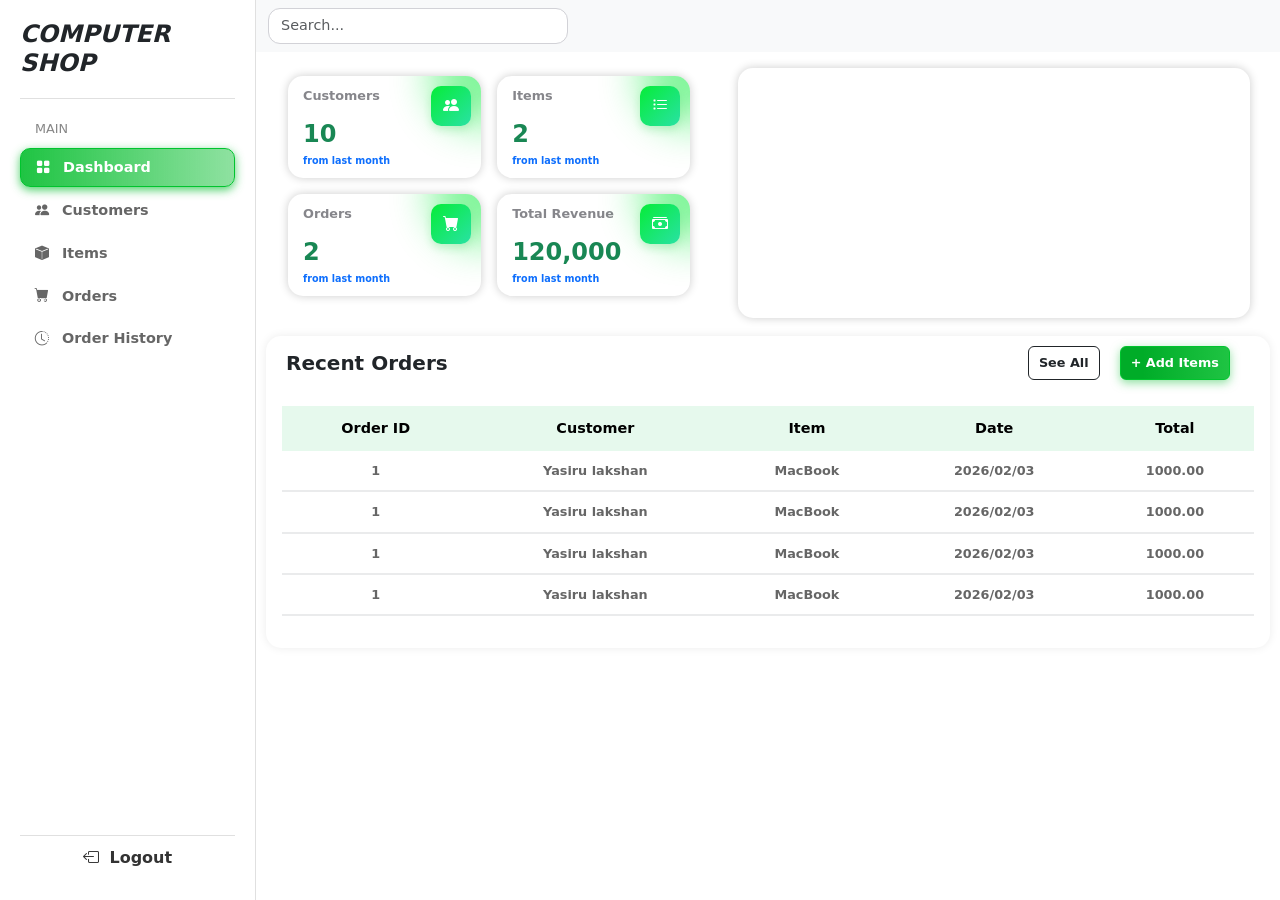
==== utills/index.html @ 102a6e20 "mvc update" ====
<!DOCTYPE html>
<html lang="en">
<head>
    <meta charset="UTF-8">
    <title>Title</title>

    <link rel="stylesheet" href="https://cdn.jsdelivr.net/npm/bootstrap-icons@1.11.3/font/bootstrap-icons.min.css">
    <link href="https://cdn.jsdelivr.net/npm/bootstrap@5.3.3/dist/css/bootstrap.min.css" rel="stylesheet">
    <link rel="stylesheet" href="../style.css">
</head>
<body>

<section class="dashboard">
    <aside class="sidebar">
        <div class="sidebar-header">
            <h3 class="logo-text">COMPUTER SHOP</h3>
            <div class="line"></div>
        </div>


        <nav class="nav flex-column sidebar-nav">
            <p class="nav-label">Main</p>
            <a class="nav-link active" href="#" id="nav-dashboard"><i class="bi bi-grid-fill"></i> Dashboard</a>
            <a class="nav-link" href="#" id="nav-customers"><i class="bi bi-people-fill"></i> Customers</a>
            <a class="nav-link" href="#" id="nav-items"><i class="bi bi-box-fill"></i> Items</a>
            <a class="nav-link" href="#" id="nav-orders"><i class="bi bi-cart-fill"></i> Orders</a>
            <a class="nav-link" href="#" id="nav-history"><i class="bi bi-clock-history"></i> Order History</a>
        </nav>

        <div class="sidebar-footer mt-auto">
            <a class="nav-link logout-link" href="#"><i class="bi bi-box-arrow-left"></i> Logout</a>
        </div>
    </aside>

    <main class="main-content">
        <nav class="navbar bg-body-tertiary sticky-top">
            <div class="container-fluid">
                <form class="d-flex" role="search">
                    <input class="form-control me-0" type="search" placeholder="Search..." aria-label="Search"/>
                </form>
            </div>
        </nav>

        <section id="dashboard-view" >
            <div class="container text-center mt-4">
                <div class="row g-2 gx-3">

                    <div class="col-md-3 custom-width">
                        <div class="stat-card ">
                            <div class="d-flex justify-content-between align-items-center">
                                <div class="text-start">
                                    <p class="stat-label">Customers</p>
                                    <h4 class="stat-value text-success">10</h4>
                                    <p class="stat-trend text-primary">from last month</p>
                                </div>
                                <div class="stat-icon-box"><i class="bi bi-people-fill"></i></div>
                            </div>
                        </div>
                    </div>
                    <div class="col-md-3 custom-width">
                        <div class="stat-card">
                            <div class="d-flex justify-content-between align-items-center">
                                <div class="text-start">
                                    <p class="stat-label">Items</p>
                                    <h4 class="stat-value text-success">2</h4>
                                    <p class="stat-trend text-primary">from last month</p>
                                </div>
                                <div class="stat-icon-box"><i class="bi bi-list-task"></i></div>
                            </div>
                        </div>
                    </div>

                    <div class="w-100 d-none d-md-block"></div>

                    <div class="col-md-3 custom-width" >
                        <div class="stat-card">
                            <div class="d-flex justify-content-between align-items-center">
                                <div class="text-start">
                                    <p class="stat-label">Orders</p>
                                    <h4 class="stat-value text-success">2</h4>
                                    <p class="stat-trend text-primary">from last month</p>
                                </div>
                                <div class="stat-icon-box"><i class="bi bi-cart-fill"></i></div>
                            </div>
                        </div>
                    </div>
                    <div class="col-md-3 custom-width">
                        <div class="stat-card">
                            <div class="d-flex justify-content-between align-items-center">
                                <div class="text-start">
                                    <p class="stat-label">Total Revenue</p>
                                    <h4 class="stat-value text-success">120,000</h4>
                                    <p class="stat-trend text-primary">from last month</p>
                                </div>
                                <div class="stat-icon-box"><i class="bi bi-cash-stack"></i></div>
                            </div>
                        </div>
                    </div>

                </div>
            </div>

            <div class="mt-5">
                <div class="card-body">
                    <canvas id="myLineChart"></canvas>
                </div>
            </div>

            <div class="recent-tbl-box">
                <div class="table-header">
                    <h5 class="fw-bold m-0">Recent Orders</h5>
                    <div class=" recent-btn d-grid gap-0 d-md-flex justify-content-md-end">
                        <button class="btn btn-outline-dark me-md-0" type="button">See All</button>
                        <button class="btn btn-primary" type="button">+ Add Items</button>
                    </div>
                </div>

                <div class="table-responsive p-3">
                    <table class="table table-borderless align-middle text-center">
                        <thead>
                        <tr>
                            <th>Order ID</th>
                            <th>Customer</th>
                            <th>Item</th>
                            <th>Date</th>
                            <th>Total</th>
                        </tr>
                        </thead>
                        <tbody>
                        <tr>
                            <td>1</td>
                            <td>Yasiru lakshan</td>
                            <td>MacBook</td>
                            <td>2026/02/03</td>
                            <td>1000.00</td>
                        </tr><tr>
                            <td>1</td>
                            <td>Yasiru lakshan</td>
                            <td>MacBook</td>
                            <td>2026/02/03</td>
                            <td>1000.00</td>
                        </tr><tr>
                            <td>1</td>
                            <td>Yasiru lakshan</td>
                            <td>MacBook</td>
                            <td>2026/02/03</td>
                            <td>1000.00</td>
                        </tr><tr>
                            <td>1</td>
                            <td>Yasiru lakshan</td>
                            <td>MacBook</td>
                            <td>2026/02/03</td>
                            <td>1000.00</td>
                        </tr>
                        </tbody>
                    </table>
                </div>
            </div>
        </section>

        <section id="customer-view">
            <div class="container mt-4">
                <div class="customer-header d-flex align-items-center">
                    <i class="bi bi-people-fill"></i>
                    <h2>CUSTOMER</h2>
                    <button class="btn btn-primary" id="btn-new-customer">+ New Customer</button>
                </div>

                <div class="hr"></div>

                <div class="recent-tbl-box">
                    <div class="table-responsive p-3">
                        <table class="table table-borderless align-middle text-center" id="customer-table">
                            <thead>
                            <tr>
                                <th>ID</th>
                                <th>Name</th>
                                <th>Address</th>
                                <th>Contact</th>
                                <th>Action</th>
                            </tr>
                            </thead>
                            <tbody>
                            <tr>
                                <td>1</td>
                                <td>Yasiru lakshan</td>
                                <td>Colombo</td>
                                <td>0712345678</td>
                                <td>
                                    <button class="btn-edit-action edit btn btn-sm "><i class="bi bi-pencil-square"></i></button>
                                    <button class="btn-delete-action delete btn btn-sm "><i class="bi bi-trash"></i></button>
                                </td>
                            </tr>
                            </tbody>
                        </table>
                    </div>
                </div>
            </div>

            <div id="add-customer" style="display: none;">
                <div class="glass-overlay"></div>
                <div class="apple-window">
                    <div class="win-header">
                        <div class="dots">
                            <div class="dot red" id="close-modal"><h6>x</h6></div>
                            <div class="dot yellow"></div>
                            <div class="dot green"></div>
                        </div>
                        <span class="win-title" id="customer-title">New Customer</span>
                    </div>

                    <div class="p-4">
                        <form id="customerForm">
                            <div class="mb-3">
                                <label class="apple-label">Full Name</label>
                                <input type="text" class="form-control apple-input" placeholder="Name">
                            </div>
                            <div class="mb-3">
                                <label class="apple-label">Address</label>
                                <input type="text" class="form-control apple-input" placeholder="Address">
                            </div>
                            <div class="mb-3">
                                <label class="apple-label">Contact Number</label>
                                <input type="tel" class="form-control apple-input" placeholder="Contact">
                            </div>

                            <div class="mt-4 d-flex gap-2 ">
                                <button type="button" id="btn-save" class="btn-apple-primary btn-primary w-60">Save Item</button>
                                <button type="button" id="clear" class="btn-apple-secondary  w-50">Clear All</button>
                            </div>
                        </form>
                    </div>
                </div>
            </div>
        </section>

        <section id="item-view" style="display: none;">
            <div class="container mt-4">
                <div class="customer-header d-flex align-items-center">
                    <i class="bi bi-box-fill"></i>
                    <h2>ITEMS</h2>
                    <button class="btn btn-primary" id="btn-new-item">+ New Items</button>
                </div>

                <div class="hr"></div>

                <div class="recent-tbl-box">
                    <div class="table-responsive p-3">
                        <table class="table table-borderless align-middle text-center" id="item-table">
                            <thead>
                            <tr>
                                <th>ID</th>
                                <th>Item Name</th>
                                <th>Brand</th>
                                <th>Model</th>
                                <th>Quantity</th>
                                <th>Buying Price</th>
                                <th>Selling Price</th>
                                <th>Action</th>
                            </tr>
                            </thead>
                            <tbody>
                            <tr>
                                <td>1</td>
                                <td>
                                    <div class="d-flex align-items-center justify-content-start ps-3">
                                        <img src="" class="table-img me-3" alt="item">
                                        <span>Mouse</span>
                                    </div>
                                </td>
                                <td>Logitech</td>
                                <td>G510</td>
                                <td>20</td>
                                <td>8000.00</td>
                                <td>10000.00</td>
                                <td>
                                    <button class="item-edit-action edit btn btn-sm "><i class="bi bi-pencil-square"></i></button>
                                    <button class="item-delete-action delete btn btn-sm "><i class="bi bi-trash"></i></button>
                                </td>
                            </tr>
                            </tbody>
                        </table>
                    </div>
                </div>
            </div>

            <div id="add-item" style="display: none;">
                <div class="glass-overlay"></div>
                <div class="item-apple-window apple-window">
                    <div class="win-header">
                        <div class="dots">
                            <div class="dot red" id="item-close-modal"><h6>x</h6></div>
                            <div class="dot yellow"></div>
                            <div class="dot green"></div>
                        </div>
                        <span class="win-title" id="item-title">New Customer</span>
                    </div>

                    <div class="item-form p-4">

                        <div class="image-side">
                            <div class="image-box" >
                                <img id="preview" src="">
                                <div class="hover-overlay"><i class="bi bi-camera-fill fs-2"></i></div>
                            </div>
                            <input type="file" id="fileInput" hidden accept="image/*" >
                            <p class="mt-2 text-muted small fw-bold">Click to upload photo</p>
                        </div>

                        <div class="form-side">
                            <form id="itemForm">
                                <div class="form-grid">
                                    <div class="mb-3 col-span-2">
                                        <label class="apple-label">Item Name</label>
                                        <input type="text" class="form-control apple-input" placeholder="Item Name">
                                    </div>
                                    <div class="mb-3">
                                        <label class="apple-label">Brand</label>
                                        <input type="text" class="form-control apple-input" placeholder="Brand">
                                    </div>
                                    <div class="mb-3">
                                        <label class="apple-label">Model</label>
                                        <input type="tel" class="form-control apple-input" placeholder="Model">
                                    </div>

                                    <div class="mb-3">
                                        <label class="apple-label">Quantity</label>
                                        <input type="number" class="form-control apple-input" placeholder="0">
                                    </div>

                                    <div class="mb-3">
                                        <label class="apple-label">Buying Price</label>
                                        <input type="text" class="form-control apple-input" placeholder="0.00">
                                    </div>

                                    <div class="mb-3">
                                        <label class="apple-label">Selling Price</label>
                                        <input type="text" class="form-control apple-input" placeholder="0.00">
                                    </div>

                                </div>

                                <div class="mt-4 d-flex gap-2 ">
                                    <button type="button" id="item-btn-save" class="btn-apple-primary btn-primary w-60">Save Item</button>
                                    <button type="button" id="item-clear" class="btn-apple-secondary  w-50">Clear All</button>
                                </div>
                            </form>
                        </div>

                    </div>
                </div>
            </div>

        </section>

        <section id="order-view" >
            <div class="container mt-4">

                <div class="items-cards-section">

                    <div class="apple-item-card">
                        <div class="item-img-box">
                            <img src="assest/pictures/macbook.png" alt="Product">
                        </div>
                        <div class="item-info-wrap">
                            <div class="info-row">
                                <span class="item-main-name">Air M4</span>
                                <span class="item-main-price">450k</span>
                            </div>
                            <div class="info-row">
                                <span class="item-sub-tag">MacBook</span>
                                <span class="item-stock-count">12 In Stock</span>
                            </div>
                        </div>
                        <button class="item-add-btn">Add to Cart</button>
                    </div>

                    <div class="apple-item-card">
                        <div class="item-img-box">
                            <img src="assest/pictures/macbook.png" alt="Product">
                        </div>
                        <div class="item-info-wrap">
                            <div class="info-row">
                                <span class="item-main-name">Air M4</span>
                                <span class="item-main-price">450k</span>
                            </div>
                            <div class="info-row">
                                <span class="item-sub-tag">MacBook</span>
                                <span class="item-stock-count">12 In Stock</span>
                            </div>
                        </div>
                        <button class="item-add-btn">Add to Cart</button>
                    </div>

                    <div class="apple-item-card">
                        <div class="item-img-box">
                            <img src="assest/pictures/macbook.png" alt="Product">
                        </div>
                        <div class="item-info-wrap">
                            <div class="info-row">
                                <span class="item-main-name">Air M4</span>
                                <span class="item-main-price">450k</span>
                            </div>
                            <div class="info-row">
                                <span class="item-sub-tag">MacBook</span>
                                <span class="item-stock-count">12 In Stock</span>
                            </div>
                        </div>
                        <button class="item-add-btn">Add to Cart</button>
                    </div>

                    <div class="apple-item-card">
                        <div class="item-img-box">
                            <img src="assest/pictures/macbook.png" alt="Product">
                        </div>
                        <div class="item-info-wrap">
                            <div class="info-row">
                                <span class="item-main-name">Air M4</span>
                                <span class="item-main-price">450k</span>
                            </div>
                            <div class="info-row">
                                <span class="item-sub-tag">MacBook</span>
                                <span class="item-stock-count">12 In Stock</span>
                            </div>
                        </div>
                        <button class="item-add-btn">Add to Cart</button>
                    </div>

                    <div class="apple-item-card">
                        <div class="item-img-box">
                            <img src="assest/pictures/macbook.png" alt="Product">
                        </div>
                        <div class="item-info-wrap">
                            <div class="info-row">
                                <span class="item-main-name">Air M4</span>
                                <span class="item-main-price">450k</span>
                            </div>
                            <div class="info-row">
                                <span class="item-sub-tag">MacBook</span>
                                <span class="item-stock-count">12 In Stock</span>
                            </div>
                        </div>
                        <button class="item-add-btn">Add to Cart</button>
                    </div>

                    <div class="apple-item-card">
                        <div class="item-img-box">
                            <img src="assest/pictures/macbook.png" alt="Product">
                        </div>
                        <div class="item-info-wrap">
                            <div class="info-row">
                                <span class="item-main-name">Air M4</span>
                                <span class="item-main-price">450k</span>
                            </div>
                            <div class="info-row">
                                <span class="item-sub-tag">MacBook</span>
                                <span class="item-stock-count">12 In Stock</span>
                            </div>
                        </div>
                        <button class="item-add-btn">Add to Cart</button>
                    </div>

                    <div class="apple-item-card">
                        <div class="item-img-box">
                            <img src="assest/pictures/macbook.png" alt="Product">
                        </div>
                        <div class="item-info-wrap">
                            <div class="info-row">
                                <span class="item-main-name">Air M4</span>
                                <span class="item-main-price">450k</span>
                            </div>
                            <div class="info-row">
                                <span class="item-sub-tag">MacBook</span>
                                <span class="item-stock-count">12 In Stock</span>
                            </div>
                        </div>
                        <button class="item-add-btn">Add to Cart</button>
                    </div>
                    <div class="apple-item-card">
                        <div class="item-img-box">
                            <img src="../src/main/resources/4-8.jpg" alt="Product">
                        </div>
                        <div class="item-info-wrap">
                            <div class="info-row">
                                <span class="item-main-name">Air M4</span>
                                <span class="item-main-price">450k</span>
                            </div>
                            <div class="info-row">
                                <span class="item-sub-tag">MacBook</span>
                                <span class="item-stock-count">12 In Stock</span>
                            </div>
                        </div>
                        <button class="item-add-btn">Add to Cart</button>
                    </div>
                </div>

                <div class="order-cart-apple-window">
                    <div class="win-header">
                        <div class="dots">
                            <div class="dot red"></div>
                            <div class="dot yellow"></div>
                            <div class="dot green"></div>
                        </div>
                        <span class="win-title" id="cart-title">Cart Details</span>
                    </div>

                    <div class="cart-items-scroll-area">
                        <div class="apple-cart-item">
                            <div class="item-img-box">
                                <img src="../src/main/resources/4-8.jpg" alt="MacBook">
                            </div>
                            <div class="item-details">
                                <div class="d-flex justify-content-between align-items-start">
                                    <div>
                                        <div class="item-model">Air M4</div>
                                        <div class="item-name">MacBook</div>
                                    </div>
                                    <button class="apple-del-btn"><i class="bi bi-trash"></i></button>
                                </div>
                                <div class="d-flex justify-content-between align-items-center mt-1">
                                    <div class="apple-mini-qty">
                                        <button>-</button>
                                        <input type="text" value="1" readonly>
                                        <button class="plus">+</button>
                                    </div>
                                    <div class="text-end">
                                        <div class="item-price">450000.00</div>
                                    </div>
                                </div>
                            </div>
                        </div>

                        <div class="apple-cart-item">
                            <div class="item-img-box">
                                <img src="assest/pictures/mouse.png" alt="Mouse">
                            </div>
                            <div class="item-details">
                                <div class="d-flex justify-content-between align-items-start">
                                    <div>
                                        <div class="item-model">G510</div>
                                        <div class="item-name">Mouse</div>
                                    </div>
                                    <button class="apple-del-btn"><i class="bi bi-trash"></i></button>
                                </div>
                                <div class="d-flex justify-content-between align-items-center mt-1">
                                    <div class="apple-mini-qty">
                                        <button>-</button>
                                        <input type="text" value="1" readonly>
                                        <button class="plus">+</button>
                                    </div>
                                    <div class="text-end">
                                        <div class="item-price">450000.00</div>
                                    </div>
                                </div>
                            </div>
                        </div>
                    </div>

                    <div class="cart-details2">
                        <div class="order-subtotal"><h1>SubTotal (LKR)</h1><span>9000.00</span></div>

                        <div class="p-4">
                            <form id="orderForm" class="row g-3">
                                <div class="col-6">
                                        <select class="apple-select apple-input">
                                            <option selected disabled>Select Customer</option>
                                            <option value="1">1 - Yasiru Lakshan</option>
                                            <option value="2">2 - Kamal Perera</option>
                                            <option value="3">3 - Nimal Silva</option>
                                        </select>
                                    </div>

                                <div class="col-6">
                                    <input type="text" class="form-control apple-input" placeholder="0.00 LKR">
                                </div>
                            </form>
                        </div>
                        <div class="hr"></div>

                        <div class="order-subtotal"><h1>Full Payment (LKR)</h1><span>9000.00</span></div>

                        <div class="payment-method">
                            <div class="form-check form-check-inline">
                                <input class="form-check-input" type="radio" name="inlineRadioOptions" id="inlineRadio1" value="option1">
                                <label class="form-check-label" for="inlineRadio1">Cash</label>
                            </div>
                            <div class="form-check form-check-inline">
                                <input class="form-check-input" type="radio" name="inlineRadioOptions" id="inlineRadio2" value="option2">
                                <label class="form-check-label" for="inlineRadio2">Card</label>
                            </div>
                            <div class="form-check form-check-inline">
                                <input class="form-check-input" type="radio" name="inlineRadioOptions" id="inlineRadio3" value="option3" >
                                <label class="form-check-label" for="inlineRadio3">Mobile Banking</label>
                            </div>
                        </div>
                        <div class="button-container">
                            <button class="btn btn-primary" id="btn-place-order"><i class="bi bi-cart-check-fill"></i> Place Order</button>
                        </div>
                    </div>
                </div>
            </div>

        </section>

        <section id="order-history-view" style="display: none;">
            <div class="container mt-4">
                <div class="customer-header d-flex align-items-center">
                    <i class="bi bi-clock-history"></i>
                    <h2>ORDER HISTORY</h2>
                </div>

                <div class="hr"></div>

                <div class="recent-tbl-box">
                    <div class="table-responsive p-3">
                        <table class="table table-borderless align-middle text-center" id="history-table">
                            <thead>
                            <tr>
                                <th>Order ID</th>
                                <th>Customer</th>
                                <th>Item</th>
                                <th>Sub Total</th>
                                <th>Discount</th>
                                <th>Total Price</th>
                                <th>Method</th>
                                <th>Action</th>
                            </tr>
                            </thead>
                            <tbody>
                            <tr>
                                <td>1</td>
                                <td>Yasiru Lakhasn</td>
                                <td>Mouse</td>
                                <td>10000.00</td>
                                <td>1000.00</td>
                                <td>9000.00</td>
                                <td>Cash</td>
                                <td>
                                    <button class="order-view-action view btn btn-sm"><i class="bi bi-eye"></i></button>
                                    <button class="order-delete-action delete btn btn-sm "><i class="bi bi-trash"></i></button>
                                </td>
                            </tr>

                            <tr>
                                <td>1</td>
                                <td>Yasiru Lakhasn</td>
                                <td>Mouse</td>
                                <td>10000.00</td>
                                <td>1000.00</td>
                                <td>9000.00</td>
                                <td>Cash</td>
                                <td>
                                    <button class="order-view-action view btn btn-sm"><i class="bi bi-eye"></i></button>
                                    <button class="order-delete-action delete btn btn-sm "><i class="bi bi-trash"></i></button>
                                </td>
                            </tr>

                            <tr>
                                <td>1</td>
                                <td>Yasiru Lakhasn</td>
                                <td>Mouse</td>
                                <td>10000.00</td>
                                <td>1000.00</td>
                                <td>9000.00</td>
                                <td>Cash</td>
                                <td>
                                    <button class="order-view-action view btn btn-sm"><i class="bi bi-eye"></i></button>
                                    <button class="order-delete-action delete btn btn-sm "><i class="bi bi-trash"></i></button>
                                </td>
                            </tr>

                            <tr>
                                <td>1</td>
                                <td>Yasiru Lakhasn</td>
                                <td>Mouse</td>
                                <td>10000.00</td>
                                <td>1000.00</td>
                                <td>9000.00</td>
                                <td>Cash</td>
                                <td>
                                    <button class="order-view-action view btn btn-sm"><i class="bi bi-eye"></i></button>
                                    <button class="order-delete-action delete btn btn-sm "><i class="bi bi-trash"></i></button>
                                </td>
                            </tr>

                            <tr>
                                <td>1</td>
                                <td>Yasiru Lakhasn</td>
                                <td>Mouse</td>
                                <td>10000.00</td>
                                <td>1000.00</td>
                                <td>9000.00</td>
                                <td>Cash</td>
                                <td>
                                    <button class="order-view-action view btn btn-sm"><i class="bi bi-eye"></i></button>
                                    <button class="order-delete-action delete btn btn-sm "><i class="bi bi-trash"></i></button>
                                </td>
                            </tr>
                            </tbody>
                        </table>
                    </div>
                </div>
            </div>

            <div id="order-details" style="display: none;">
                <div class="glass-overlay"></div>
                <div class="apple-window history-window">
                    <div class="win-header">
                        <div class="dots">
                            <div class="dot red" id="history-close-modal"><h6>x</h6></div>
                            <div class="dot yellow"></div>
                            <div class="dot green"></div>
                        </div>
                        <span class="win-title">Order Information</span>
                    </div>

                    <div class="win-content">
                        <div class="order-flex-layout">

                            <div class="info-side">
                                <div class="detail-group">
                                    <span class="detail-label">Product Name</span>
                                    <h2 class="detail-val text-dark" id="detail-item-name">MacBook</h2>
                                </div>

                                <div class="detail-group">
                                    <span class="detail-label">Model</span>
                                    <h3 class="detail-val text-blue" id="detail-item-model">Air M4</h3>
                                </div>

                                <div class="detail-group">
                                    <span class="detail-label">Brand</span>
                                    <h3 class="detail-val" id="detail-brand">Apple</h3>
                                </div>

                                <div class="separator-line"></div>

                                <div class="bottom-details">
                                    <div class="detail-group">
                                        <span class="detail-label">Date</span>
                                        <p class="detail-val-sm" id="detail-date">2026-05-06</p>
                                    </div>
                                    <div class="detail-group">
                                        <span class="detail-label">Total Amount</span>
                                        <p class="detail-val-sm price-blue" id="detail-total">LKR 450,000</p>
                                    </div>
                                </div>
                            </div>

                            <div class="image-side">
                                <div class="detail-group">
                                    <span class="detail-label">Customer Name</span>
                                    <p class="detail-val-sm price-blue" id="detail-customer-name">Yasiru Lakshan</p>
                                </div>

                                <div class="apple-glass-card">
                                    <img src="assest/pictures/macbook.png" id="detail-item-img" alt="Item">
                                </div>
                            </div>

                        </div>
                    </div>
                </div>
            </div>
        </section>
    </main>
</section>

<script src="../assets/lib/jquery-4.0.0.min.js"></script>
<script src="https://cdn.jsdelivr.net/npm/chart.js"></script>
<script src="https://cdn.jsdelivr.net/npm/bootstrap@5.3.3/dist/js/bootstrap.bundle.min.js"></script>
<script src="../javaScript.js"></script>
<script src="../controller/CustomerController.js"></script>
<script src="../controller/ItemController.js"></script>
<script src="../controller/OrderController.js"></script>
</body>
</html>
---- style.css ----
* {
    margin: 0;
    padding: 0;
    box-sizing: border-box;
}


.login {
    background: url('src/main/resources/07bnljlcnm2t3f89rg6yycm-2_181h.jpg') no-repeat center center fixed;
    background-size: cover;
    height: 100vh;
    width: 100vw;
    display: flex;
    justify-content: center;
    align-items: center;
}

.login-card {
    height: 350px;
    background: rgba(255, 255, 255, 0.1);
    border-radius: 16px;
    box-shadow: 0 4px 15px rgba(0, 0, 0, 0.5);
    backdrop-filter: blur(5px);
    -webkit-backdrop-filter: blur(5px);
    border: 1px solid rgba(34, 221, 74, 0.2);
    display: flex;
    justify-content: center;
}

.login-card > form {
    display: flex;
    flex-direction: column;
}
.login-card > form > .mb-3,.btn {
    margin: 0 20px;
}

.login-title{
    color: #ffffff;
    font-size: 2rem;
    align-self: center;
    margin-top: 10px;
}

label {
    font-size: 0.7rem;
    font-weight: 700;
    color: rgb(5 5 5 / 0.84);
    margin-bottom: 6px;
    margin-left: 4px;
    text-transform: uppercase;
    letter-spacing: 0.5px;
}

input {
    border-radius: 12px !important;
    border: 1px solid #d2d2d7 !important;
    font-size: 0.95rem;
    transition: all 0.2s ease;
    width: 100%;

}

input:focus {
    background: #fff;
    border-color: #00C42E !important;
    box-shadow: 0 0 0 4px rgba(31, 196, 67, 0.15) !important;
    outline: none;

}


.btn-primary {
    background: linear-gradient(to right, rgb(0 172 40) 20%, rgba(31, 196, 67, 1) 100%);
    border: 1px solid #00C42E;
    box-shadow: 0 3px 10px 0 rgba(31, 196, 67, 0.5);
    transition: all 0.3s ease;
    font-weight: 700;


}

.btn-primary:hover {
    background: linear-gradient(to right, rgb(0 172 40) 20%, rgba(31, 196, 67, 1) 100%);
    border: 1px solid #00C42E;
    box-shadow: 0 3px 10px 0 rgba(0, 0, 0, 0.8);
    scale: 1.03;
}

.sidebar {
    width: 20%;
    height: 100vh;
    background: white;
    border-right: 1px solid #e0e0e0;
    display: flex;
    flex-direction: column;
    padding: 20px;
    position: fixed;
    z-index: 1000;
}

.logo-text {
    font-weight: 800;
    font-style: italic;
    font-size: 1.5rem;
    margin-bottom: 20px;
}

.line{
    height: 1px;
    width: 100%;
    background: #e0e0e0;
    margin-bottom: 20px;

}

.nav-label {
    font-size: 0.8rem;
    color: #878787;
    text-transform: uppercase;
    margin-bottom: 10px;
    padding-left: 15px;
}

.sidebar-nav .nav-link {
    color: #666;
    padding: 8px 15px;
    border-radius: 10px;
    margin-bottom: 5px;
    transition: 0.3s;
    font-size: 0.9rem;
    font-weight: 600;
}

.sidebar-nav .nav-link i {
    margin-right: 8px;

}

.sidebar-nav .nav-link.active {
    background: linear-gradient(90deg, #1FC443 0%, rgba(31, 196, 67, 0.5) 100%);
    color: #ffffff;
    box-shadow: 0 3px 10px  rgba(31, 196, 67, 0.8);
    border: 1px solid #00C42E;
}

.sidebar-nav .nav-link:hover:not(.active) {
    background-color: #f4f4f4;
}

.main-content {
    position: relative;
    margin-left: 20%;
    width: 80%;
    height: 100vh;
    padding-left: 20px;

    
}

.sidebar-footer {
    border-top: 1px solid #e0e0e0;
    display: flex;
    justify-content: center;
    align-items: center;
}

.logout-link {
    color: #333;
    padding: 10px;
    text-decoration: none;
    font-size: 1rem;
    font-weight: 700;
}

.logout-link i {
    padding-right: 5px;
}

.navbar {
    margin-left: -20px;
}

.form-control {
    width: 300px;
    font-size: 0.9rem;
}

.btn-outline-success {
    font-size: 0.9rem;
}

.stat-card {
    background: white;
    padding: 10px 15px;
    border-radius: 15px;
    box-shadow: 0 0 10px rgba(0,0,0,0.2);
    height: auto;
    position: relative;
    overflow: hidden;
    transition: transform 0.3s ease;

}

.custom-width {
    width: 21%;
}

.stat-card::after {
    content: " ";
    width: 100px;
    height: 100px;
    border-radius: 50%;
    background: #06EC38;
    display: block;
    position: absolute;
    right: -50px;
    top: -50px;
    z-index: 10;
    filter: blur(20px);
    opacity: 0.5;


}

.stat-label {
    font-size: 0.8rem;
    font-weight: 700;
    color: #86868b;
    margin-bottom: 15px;
}
.stat-value {
    font-weight: 700;
    margin-bottom: 5px;

}
.stat-trend {
    font-size: 0.6rem;
    font-weight: 600;
    margin: 0;
}

.stat-icon-box {
    position: absolute;
    top:10px;
    right:10px;
    width: 40px;
    height: 40px;
    background: linear-gradient(135deg, #06EC38, #29E2A4);
    border-radius: 10px;
    display: flex;
    justify-content: center;
    align-items: center;
    color: white;
    box-shadow: 0 4px 8px rgba(31, 196, 67, 0.2);
    z-index: 20;
    transition: transform 0.3s ease;

}

.stat-card:hover {
    transform: translateY(-5px);
    box-shadow: 0 0 10px rgba(0,0,0,0.3);
    cursor: pointer;
}

.stat-card:hover .stat-icon-box {
    transform: scale(1.15) rotate(6deg);
}


.mt-5 {
    width:50%;
    height: 250px;
    background: #ffffff;
    position: absolute;
    right: 30px;
    top:20px;
    border-radius: 15px;
    box-shadow: 0 0 10px rgba(0,0,0,0.2);

}

.card-body {
    width: 95%;
    height: 95%;
    max-height:300px;
    position: absolute;
    left: 50%;
    transform: translateX(-50%);
}

.recent-tbl-box {
    width: 100%;
    height: fit-content;
    margin-top: 40px;
    margin-left: -10px;
    background: #ffffff;
    transform: translateX(50%) translateX(-50%);
    border-radius: 15px;
    box-shadow: 0 0 10px rgba(0,0,0,0.08);
}


.table-header {
    display: flex;
    justify-content: space-between;
    align-items: center;
    padding: 10px 20px;
}

.recent-btn > .btn {
    font-size: 0.8rem;
    font-weight: 600;
    padding: 6px 10px;
}


.recent-tbl-box thead th {
    background-color: #e6f9ed;
    font-weight: 700;
    font-size: 0.9rem;
    padding: 12px;
}


.recent-tbl-box tbody tr:hover td {
    background: #f6f6f6;
    cursor: pointer;
}



.recent-tbl-box tbody td {
    padding: 10px;
    color: #666;
    border-bottom: 2px solid #eaebec;
    font-size: 0.8rem;
    font-weight: 700;
}

.customer-header{
    margin-top: -30px;
    margin-left: -10px;
}

.customer-header i {
    font-size: 4rem;
    margin-right: 15px;
    z-index: 100;
    color: white;
}

.customer-header h2 {
    margin-top: 10px;
    z-index: 100;
    font-weight: 700;
    font-size: 1.8rem;
    color: #000000;
    opacity: 0.5;

}

.customer-header .btn {
    position: absolute;
    right: 20px;
    margin-top: 50px;
    font-size: 0.8rem;
    font-weight: 700;
}

.customer-header::before{
    content: " ";
    width: 160px;
    height: 160px;
    border-radius: 50%;
    background: #06EC38;
    display: block;
    position: absolute;
    left: -60px;
    top: -20px;
    z-index: 0;
    filter: blur(30px);
}

.hr {
    width: 98%;
    height: 1px;
    background: #000000;
    opacity: 0.2;
    margin-top: 20px;
}

#customer-view .recent-tbl-box {
    margin-top: 20px;
    box-shadow: 0 0 0 transparent;
    background-color: transparent;
}

.edit {
    background: linear-gradient(to bottom, #0468FF , #4788E9);
    color: white;
    margin-right: 2px;
}

.delete {
    background: linear-gradient(to bottom, #990000 , #FF0000);
    color: white;
    margin-left: 2px;
}

.delete:hover,.edit:hover {
    color: white;
    box-shadow: 0 0 5px black;
}

.glass-overlay {
    position: fixed;
    top: 0;
    left: 0;
    width: 100vw;
    height: 100vh;
    background: rgba(0, 0, 0, 0.1);
    backdrop-filter: blur(10px);
    -webkit-backdrop-filter: blur(10px);
    z-index: 99999;
}

.apple-window {
    border-radius: 20px;
    background: rgba(255, 255, 255, 0.6) ;
    border: 1px solid rgba(255, 255, 255, 0.3) ;
    box-shadow: 0 0 20px rgba(0, 0, 0, 0.2) ;
    position: fixed;
    top: 50%;
    left: 50%;
    transform: translate(-50%, -50%);
    z-index: 100000;
    width: 400px;
    height: auto;



}
.win-header {
    background: rgba(0, 0, 0, 0.03);
    padding:0 15px;
    display: flex;
    align-items: center;
    border-bottom: 1px solid rgba(0, 0, 0, 0.1);
}

.win-title{
    color: #000000;
    font-size: 0.8rem;
    font-weight:600;
    position: absolute;
    left: 50%;
    transform: translateX(-50%);
}
.dots {
    display: flex;
    gap: 8px;
    padding: 10px 5px;

}
.dot {
    width: 12px;
    height: 12px;
    border-radius: 50%;

}
.red {
    background: #ff5f56;
    border: 1px solid #e0443e;
    cursor: pointer;
    display: flex;
    justify-content: center;
    align-items: center;
}
.yellow {
    background: #ffbd2e;
    border: 1px solid #dea123;
}
.green {
    background: #27c93f;
    border: 1px solid #1aab29;
}

.red> h6 {
    color: white;
    margin-top: 5px;
    font-size: 0.8rem;
    opacity: 0;
}

.dots:hover h6 {
    opacity: 1;
}

.apple-input {
    padding: 8px 10px;
    width: 100% !important;
    display: block;
}

.apple-input:focus {
    background: #fff;
    border-color: #0468FF !important;
    box-shadow: 0 0 0 4px rgb(71, 136, 233, 0.2) !important;

}
.btn-apple-primary {
    color: white !important;
    border-radius: 10px !important;
    background: linear-gradient(to right, #0468FF , #4788E9);
    border: 1px solid #0468FF;
    box-shadow: 0 3px 10px 0 #4788E9;
    padding: 10px !important;
    font-size: 0.9rem !important;
    font-weight: 600 !important;
    width: 100%;
    cursor: pointer;
}

.btn-apple-primary:hover{
    background: linear-gradient(to right, #0468FF , #4788E9);
    border: 1px solid #0468FF;
}

.form-grid {
    display: grid;
    grid-template-columns: repeat(2, 1fr);
    gap: 0 20px;

}

.item-apple-window {
    width: 800px;
}

#item-view .recent-tbl-box {
    margin-top: 20px;
    box-shadow: 0 0 0 transparent;
    background-color: transparent;
}

.btn-apple-secondary {
    background-color: #f2f2f7;
    color: #ff3b30;
    border: none;
    border-radius: 10px;
    font-weight: 600;
    transition: 0.2s;
}

.btn-apple-secondary:hover {
    background-color: #ff3b30;
    color: white;
}

.item-form {
    display: grid;
    grid-template-columns: 1fr 2fr;
    gap: 15px;
}

.image-side {
    display: flex;
    flex-direction: column;
    align-items: center;
    width: 200px;
}

.image-box {
    width: 180px;
    height: 180px;
    background: #f0f0f2;
    border-radius: 18px;
    border: 1px solid #c7c7cc;
    display: flex;
    justify-content: center;
    align-items: center;
    overflow: hidden;
    position: relative;
    cursor: pointer;
    transition: 0.3s;
}

.image-box:hover {
    border-color: #0468FF ;
    box-shadow: 0 0 0 4px rgb(71, 136, 233, 0.2) ;
}
.image-box img {
    width: 100%;
    height: 100%;
    object-fit: cover;
}

.hover-overlay {
    position: absolute;
    width: 100%;
    height: 100%;
    background: rgba(0,0,0,0.2);
    color: white;
    display: flex;
    justify-content: center;
    align-items: center;
    opacity: 0;
    transition: 0.3s;
}
.image-box:hover .hover-overlay {
    opacity: 1;
}

.table-img {
    width: 35px;
    height: 35px;
    border-radius: 50%;
    object-fit: cover;
    border: 1px solid #d8d8d8;
}

.order-cart-apple-window{
    border-radius: 20px;
    background: rgb(246 246 246 );
    border: 1px solid rgba(255, 255, 255, 0.3) ;
    box-shadow: 0 0 10px rgba(0, 0, 0, 0.5) ;
    position: fixed;
    top: 20px;
    right: 20px;
    width: 30vw;
    height: 510px;
    overflow: hidden;
    z-index: 100000;
}

.cart-details2 {
    height: auto;
    min-height: 200px;
    width: 95%;
    background: white;
    border: 1px solid rgba(0, 0, 0, 0.1) ;
    margin: 5px auto;
    border-radius: 15px;
    padding-bottom: 10px;
}

.cart-details2 h1 {
    font-size: 0.9rem;
    font-weight: 700;
}

.cart-details2 span {
    font-size: 0.9rem;
    font-weight: 600;
    color: #737373;
}

.cart-details2 .hr {
    width:100%;
    opacity: 0.05;
}


.cart-details2 .mb-3 {
    display: flex;
    flex-direction: column;
}

.order-subtotal {
    display: flex;
    justify-content: space-between;
    padding: 15px 20px 5px 15px;

}

.cart-details2 .p-4{
    padding: 5px 15px 5px 15px !important;
}


.payment-method {
    padding: 0 20px;
    display: flex;
    flex-wrap: wrap;
    gap: 10px;
}

.apple-select {
    width: 100%;
    font-size: 0.95rem;
    font-weight: 500;
    color: #1d1d1f;
    background-color: rgba(255, 255, 255, 0.8);
    backdrop-filter: blur(10px);
    -webkit-backdrop-filter: blur(10px);
    border: 1px solid rgba(0, 0, 0, 0.1);
    border-radius: 12px;
    appearance: none;
    cursor: pointer;
    transition: all 0.3s ease;
    outline: none;
}


.button-container {
    padding: 10px 20px ;
    display: flex;
    justify-content: center;
}

.cart-items-scroll-area {
    height: 200px;
    overflow-y: auto;
    padding: 12px;
    scroll-behavior: smooth;
}

.apple-cart-item {
    display: flex;
    gap: 15px;
    height: 110px;
    background: rgba(255, 255, 255, 0.8);
    backdrop-filter: blur(10px);
    -webkit-backdrop-filter: blur(10px);
    border-radius: 20px;
    padding: 12px;
    margin-bottom: 12px;
    border: 1px solid rgba(0, 0, 0, 0.05);
    box-shadow: 0 0 5px rgba(0, 0, 0, 0.1);
    align-items: center;
}

.item-img-box {
    height: 100px;
    width: 100px;
}

.item-img-box {
    width: 100%;
    height: 100%;
}


.apple-mini-qty {
    display: flex;
    align-items: center;
    background: #f2f2f7;
    border-radius: 10px;
    padding: 3px;
    gap: 4px;
}

.apple-mini-qty button {
    border: none;
    background: #ffffff;
    width: 26px;
    height: 26px;
    border-radius: 8px;
    font-weight: 600;
    font-size: 1rem;
    display: flex;
    justify-content: center;
    align-items: center;
    cursor: pointer;
    box-shadow: 0 1px 3px rgba(0,0,0,0.1);
    transition: all 0.2s ease;
}

.apple-mini-qty button:active {
    transform: scale(0.85);
    background: #e5e5ea;
}

.apple-mini-qty .plus {
    background: rgba(0, 122, 255, 0.2);
    color: #007aff;
}


.apple-mini-qty input {
    width: 30px;
    border: none;
    background: transparent;
    text-align: center;
    font-size: 0.9rem;
    font-weight: 700;
    color: #1c1c1e;
}


.apple-del-btn {
    border: none;
    background: rgba(255, 59, 48, 0.1);
    color: #ff3b30;
    width: 28px;
    height: 28px;
    border-radius: 8px;
    display: flex;
    justify-content: center;
    align-items: center;
    transition: all 0.2s ease;
}

.apple-del-btn:hover {
    background: #ff3b30;
    color: #ffffff;
}

.apple-del-btn:active {
    transform: scale(0.9);
}


.item-model {
    font-weight: 700;
    font-size: 0.95rem;
    margin-bottom: 2px;
    color: #0468FF;
}

.item-name {
    font-size: 0.75rem;
    font-weight: 700;
    color: #000000;
    display: block;
    margin-bottom: 0;
    margin-top: 5px;
}

.item-price {
    color: #34c759;
    font-weight: 700;
    font-size: 1.1rem;
    margin-left: 40px;
}


.items-cards-section {
    background: #ffffff;
    height: 80vh;
    width: 45vw;
    margin-left: -10px;
    margin-top: 10px;
    padding: 15px;
    border-radius: 24px;
    border: 1px solid rgba(0, 0, 0, 0.05);
    display: flex;
    flex-wrap: wrap;
    gap: 15px;
    overflow-y: auto;
    overflow-x: hidden;
    justify-content: flex-start;
    align-content: flex-start;
}


.items-cards-section::-webkit-scrollbar {
    width: 5px;
}
.items-cards-section::-webkit-scrollbar-thumb {
    background: rgba(0, 0, 0, 0.1);
    border-radius: 10px;
}


.apple-item-card {
    background: #ffffff;
    width: 170px;
    height: 200px;
    border-radius: 20px;
    padding: 12px;
    display: flex;
    flex-direction: column;
    justify-content: space-between;
    border: 1px solid rgba(0, 0, 0, 0.04);
    transition: all 0.4s cubic-bezier(0.165, 0.84, 0.44, 1);
    position: relative;
    cursor: pointer;
    box-shadow: 0 4px 12px rgba(0, 0, 0, 0.02);
}

.apple-item-card:hover {
    transform: translateY(-8px);
    border-color: rgba(0, 122, 255, 0.2);
    box-shadow: 0 15px 35px rgba(0, 0, 0, 0.08);
}



.item-img-box {
    background: #fbfbfd;
    height: 80px;
    border-radius: 14px;
    display: flex;
    align-items: center;
    justify-content: center;
    margin-bottom: 8px;
}

.item-img-box img {
    max-width: 100%;
    max-height: 100%;
    transition: transform 0.4s ease;
}

.apple-item-card:hover .item-img-box img {
    transform: scale(1.1);
}


.item-info-wrap { margin-bottom: 8px; }
.info-row { display: flex; justify-content: space-between; align-items: center; }

.item-main-name { font-size: 0.9rem; font-weight: 700; color: #0468FF; margin-bottom: 2px; }
.item-main-price { font-size: 0.8rem; font-weight: 700; color: #34c759; margin-bottom: 2px; }
.item-sub-tag { font-size: 0.7rem; color: #86868b; font-weight: 600; }
.item-stock-count { font-size: 0.7rem; color: #000000; font-weight: 600; }


.item-add-btn {
    width: 100%;
    background: transparent;
    border: 1.2px solid #1aab29;
    border-radius: 10px;
    padding: 6px 6px;
    font-size: 0.9rem;
    font-weight: 600;
    color: #1aab29;
    transition: all 0.3s ease;
}

.item-add-btn:hover {
    background: linear-gradient(90deg, #1FC443 0%, rgba(31, 196, 67, 0.5) 100%);
    color: #ffffff;
}

.view {
    background: linear-gradient(to bottom, #0468FF , #007aff);
    color: white;
}

.view:hover{
    color: white;
    box-shadow: 0 0 5px black;
}

.view{
    margin-right: 2px;
}

.history-window {
    width: 500px;
}

.win-content { padding: 40px; }

.order-flex-layout {
    display: flex;
    align-items: center;
    justify-content: space-between;
}

.info-side { flex: 1.2; }
.image-side { flex: 0.8; display: flex; justify-content: center; margin-bottom: 50px; }


.detail-group {
    margin-bottom: 15px;
}

.detail-label {
    font-size: 0.65rem;
    font-weight: 700;
    color: #86868b;
    text-transform: uppercase;
    letter-spacing: 0.8px;
    display: block;
    margin-bottom: 3px;
}

.detail-val { font-size: 1.5rem; font-weight: 700; color: #1d1d1f; margin: 0; }
.text-blue { color: #007aff; }
.price-blue { color: #007aff; font-weight: 800; font-size: 1.2rem; }

.separator-line {
    height: 1px;
    background: rgba(0, 0, 0, 0.05);
    margin: 20px 0;
}

.bottom-details { display: flex; gap: 40px; }
.detail-val-sm { font-size: 1.1rem; font-weight: 600; color: #424245; }


.apple-glass-card {
    background: rgba(255, 255, 255, 0.4);
    border-radius: 22px;
    padding: 25px;
    border: 1px solid rgba(255, 255, 255, 0.6);
    box-shadow: inset 0 0 15px rgba(255, 255, 255, 0.2);
}

.apple-glass-card img {
    width: 100%;
    max-width: 170px;
    height: auto;
    object-fit: contain;
}
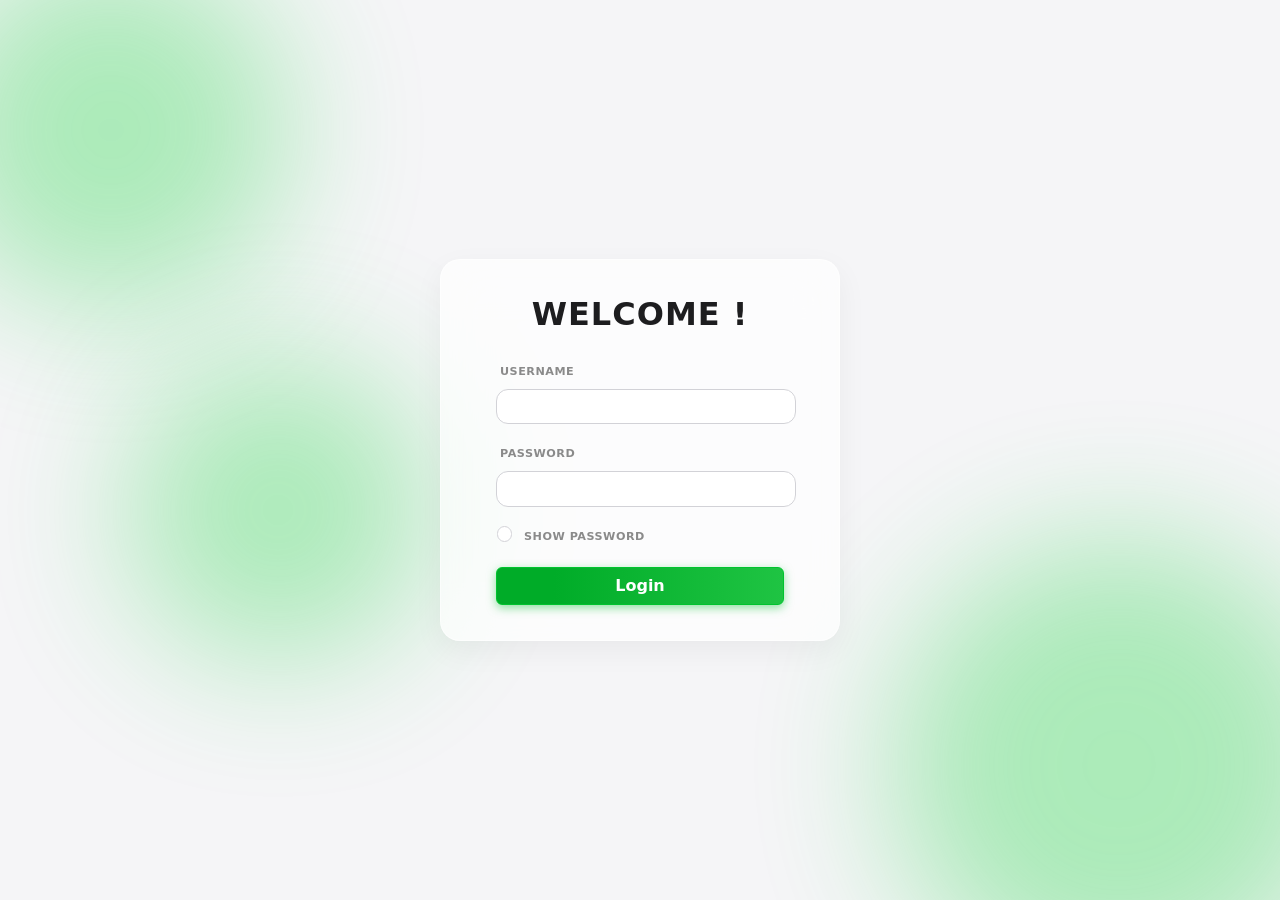
==== commit 7194dc32: "item section update" ====
--- a/utills/index.html
+++ b/utills/index.html
@@ -10,13 +10,43 @@
 </head>
 <body>
 
-<section class="dashboard">
+<section id="login-section" class="login">
+
+    <div class="circles-area">
+        <div class="circle circle-1"></div>
+        <div class="circle circle-2"></div>
+        <div class="circle circle-3"></div>
+        <div class="circle circle-4"></div>
+    </div>
+
+    <div class="login-card">
+
+        <form>
+            <h1 class="login-title"><b>WELCOME !</b></h1>
+            <div class="mb-3">
+                <label for="exampleInputUsername" class="form-label">Username</label>
+                <input type="text" class="form-control" id="exampleInputUsername">
+            </div>
+            <div class="mb-3">
+                <label for="exampleInputPassword1" class="form-label">Password</label>
+                <input type="password" class="form-control" id="exampleInputPassword1">
+            </div>
+            <div class="mb-3 form-check">
+                <input type="checkbox" class="form-check-input" id="exampleCheck1">
+                <label class="form-check-label" for="exampleCheck1">Show Password</label>
+            </div>
+            <button type="button" id="loginBtn" class="btn btn-primary">Login</button>
+        </form>
+    </div>
+
+</section>
+
+<section id="dashboard-section" class="dashboard" style="display: none;">
     <aside class="sidebar">
         <div class="sidebar-header">
             <h3 class="logo-text">COMPUTER SHOP</h3>
             <div class="line"></div>
         </div>
-
 
         <nav class="nav flex-column sidebar-nav">
             <p class="nav-label">Main</p>
@@ -35,8 +65,8 @@
     <main class="main-content">
         <nav class="navbar bg-body-tertiary sticky-top">
             <div class="container-fluid">
-                <form class="d-flex" role="search">
-                    <input class="form-control me-0" type="search" placeholder="Search..." aria-label="Search"/>
+                <form class="d-flex" role="search" onsubmit="return false;">
+                    <input class="form-control me-0" id="search_input" type="search" placeholder="Search..." aria-label="Search"/>
                 </form>
             </div>
         </nav>
@@ -180,17 +210,7 @@
                                 <th>Action</th>
                             </tr>
                             </thead>
-                            <tbody>
-                            <tr>
-                                <td>1</td>
-                                <td>Yasiru lakshan</td>
-                                <td>Colombo</td>
-                                <td>0712345678</td>
-                                <td>
-                                    <button class="btn-edit-action edit btn btn-sm "><i class="bi bi-pencil-square"></i></button>
-                                    <button class="btn-delete-action delete btn btn-sm "><i class="bi bi-trash"></i></button>
-                                </td>
-                            </tr>
+                            <tbody id="customer_tbody">
                             </tbody>
                         </table>
                     </div>
@@ -211,22 +231,27 @@
 
                     <div class="p-4">
                         <form id="customerForm">
+
+                            <div class="mb-3">
+                                <label class="apple-label">Customer ID</label>
+                                <input type="number" class="form-control apple-input" id="customer_id_input" placeholder="ID">
+                            </div>
                             <div class="mb-3">
                                 <label class="apple-label">Full Name</label>
-                                <input type="text" class="form-control apple-input" placeholder="Name">
+                                <input type="text" class="form-control apple-input" id="customer_name_input" placeholder="Name">
                             </div>
                             <div class="mb-3">
                                 <label class="apple-label">Address</label>
-                                <input type="text" class="form-control apple-input" placeholder="Address">
+                                <input type="text" class="form-control apple-input" id="customer_address_input" placeholder="Address">
                             </div>
                             <div class="mb-3">
                                 <label class="apple-label">Contact Number</label>
-                                <input type="tel" class="form-control apple-input" placeholder="Contact">
+                                <input type="text" class="form-control apple-input" id="customer_contact_input" placeholder="Contact">
                             </div>
 
                             <div class="mt-4 d-flex gap-2 ">
-                                <button type="button" id="btn-save" class="btn-apple-primary btn-primary w-60">Save Item</button>
-                                <button type="button" id="clear" class="btn-apple-secondary  w-50">Clear All</button>
+                                <button type="button" id="customer-btn-save" class="btn-apple-primary btn-primary w-60">Save Item</button>
+                                <button type="reset" id="customer-clear" class="btn-apple-secondary  w-50">Clear All</button>
                             </div>
                         </form>
                     </div>
@@ -311,38 +336,42 @@
                             <form id="itemForm">
                                 <div class="form-grid">
                                     <div class="mb-3 col-span-2">
+                                        <label class="apple-label">ID</label>
+                                        <input type="number" class="form-control apple-input" id="item-id" placeholder="ID">
+                                    </div>
+                                    <div class="mb-3 col-span-2">
                                         <label class="apple-label">Item Name</label>
-                                        <input type="text" class="form-control apple-input" placeholder="Item Name">
+                                        <input type="text" class="form-control apple-input" id="item-name" placeholder="Item Name">
                                     </div>
                                     <div class="mb-3">
                                         <label class="apple-label">Brand</label>
-                                        <input type="text" class="form-control apple-input" placeholder="Brand">
+                                        <input type="text" class="form-control apple-input" id="item-brand" placeholder="Brand">
                                     </div>
                                     <div class="mb-3">
                                         <label class="apple-label">Model</label>
-                                        <input type="tel" class="form-control apple-input" placeholder="Model">
+                                        <input type="tel" class="form-control apple-input" id="item-model" placeholder="Model">
                                     </div>
 
                                     <div class="mb-3">
                                         <label class="apple-label">Quantity</label>
-                                        <input type="number" class="form-control apple-input" placeholder="0">
+                                        <input type="number" class="form-control apple-input" id="item-qty" placeholder="0">
                                     </div>
 
                                     <div class="mb-3">
                                         <label class="apple-label">Buying Price</label>
-                                        <input type="text" class="form-control apple-input" placeholder="0.00">
+                                        <input type="text" class="form-control apple-input" id="item-buying-price" placeholder="0.00">
                                     </div>
 
                                     <div class="mb-3">
                                         <label class="apple-label">Selling Price</label>
-                                        <input type="text" class="form-control apple-input" placeholder="0.00">
+                                        <input type="text" class="form-control apple-input" id="item-selling-price" placeholder="0.00">
                                     </div>
 
                                 </div>
 
                                 <div class="mt-4 d-flex gap-2 ">
                                     <button type="button" id="item-btn-save" class="btn-apple-primary btn-primary w-60">Save Item</button>
-                                    <button type="button" id="item-clear" class="btn-apple-secondary  w-50">Clear All</button>
+                                    <button type="reset" id="item-clear" class="btn-apple-secondary  w-50">Clear All</button>
                                 </div>
                             </form>
                         </div>
@@ -766,12 +795,14 @@
     </main>
 </section>
 
+<script src="https://cdn.jsdelivr.net/npm/sweetalert2@11"></script>
 <script src="../assets/lib/jquery-4.0.0.min.js"></script>
 <script src="https://cdn.jsdelivr.net/npm/chart.js"></script>
 <script src="https://cdn.jsdelivr.net/npm/bootstrap@5.3.3/dist/js/bootstrap.bundle.min.js"></script>
 <script src="../javaScript.js"></script>
-<script src="../controller/CustomerController.js"></script>
-<script src="../controller/ItemController.js"></script>
-<script src="../controller/OrderController.js"></script>
+<script type="module" src="../controller/CustomerController.js"></script>
+<script type="module" src="../controller/ItemController.js"></script>
+<script type="module" src="../controller/OrderController.js"></script>
+<script type="module" src="../controller/LoginController.js"></script>
 </body>
 </html>
--- a/style.css
+++ b/style.css
@@ -5,47 +5,88 @@
 }
 
 
+
+
 .login {
-    background: url('src/main/resources/07bnljlcnm2t3f89rg6yycm-2_181h.jpg') no-repeat center center fixed;
-    background-size: cover;
+    position: relative;
     height: 100vh;
     width: 100vw;
     display: flex;
     justify-content: center;
     align-items: center;
-}
+    background-color: #f5f5f7;
+    z-index: 0;
+}
+
+.circles-area {
+    position: absolute;
+    top: 0;
+    left: 0;
+    width: 100%;
+    height: 100%;
+    z-index: -1;
+    overflow: hidden;
+}
+
+.circle {
+    position: absolute;
+    border-radius: 50%;
+    background: radial-gradient(circle, #34e152 0%, #00C42E 100%);
+    opacity: 0.35;
+    filter: blur(70px);
+    -webkit-filter: blur(70px);
+    animation: moveCircles 25s infinite alternate ease-in-out;
+}
+
+@keyframes moveCircles {
+    0% { transform: translate(0, 0) scale(1); }
+    50% { transform: translate(120px, -60px) scale(1.1); }
+    100% { transform: translate(-40px, 40px) scale(1); }
+}
+
+
+.circle-1 { width: 350px; height: 350px; top: -5%; left: -5%; animation-delay: 0s; }
+.circle-2 { width: 450px; height: 450px; bottom: -10%; right: -5%; animation-delay: -4s; }
+.circle-3 { width: 300px; height: 300px; top: 40%; left: 10%; animation-delay: -2s; }
+
 
 .login-card {
-    height: 350px;
-    background: rgba(255, 255, 255, 0.1);
-    border-radius: 16px;
-    box-shadow: 0 4px 15px rgba(0, 0, 0, 0.5);
-    backdrop-filter: blur(5px);
-    -webkit-backdrop-filter: blur(5px);
-    border: 1px solid rgba(34, 221, 74, 0.2);
+    min-height: 350px;
+    width: 400px;
+    background: rgba(255, 255, 255, 0.7);
+    border-radius: 20px;
+    box-shadow: 0 10px 30px rgba(0, 0, 0, 0.05);
+    backdrop-filter: blur(25px);
+    -webkit-backdrop-filter: blur(25px);
+    border: 1px solid rgba(255, 255, 255, 0.5);
     display: flex;
     justify-content: center;
+    padding: 35px;
+    z-index: 10;
 }
 
 .login-card > form {
     display: flex;
     flex-direction: column;
-}
+    width: 100%;
+}
+
+.login-title {
+    color: #1d1d1f;
+    font-size: 2rem;
+    align-self: center;
+    margin-bottom: 25px;
+    letter-spacing: 1px;
+}
+
 .login-card > form > .mb-3,.btn {
     margin: 0 20px;
 }
 
-.login-title{
-    color: #ffffff;
-    font-size: 2rem;
-    align-self: center;
-    margin-top: 10px;
-}
-
 label {
     font-size: 0.7rem;
     font-weight: 700;
-    color: rgb(5 5 5 / 0.84);
+    color: #8a8a8a;
     margin-bottom: 6px;
     margin-left: 4px;
     text-transform: uppercase;
@@ -96,7 +137,7 @@
     flex-direction: column;
     padding: 20px;
     position: fixed;
-    z-index: 1000;
+    z-index: 90;
 }
 
 .logo-text {
@@ -154,8 +195,6 @@
     width: 80%;
     height: 100vh;
     padding-left: 20px;
-
-    
 }
 
 .sidebar-footer {
@@ -179,6 +218,7 @@
 
 .navbar {
     margin-left: -20px;
+    z-index: 90;
 }
 
 .form-control {
@@ -423,7 +463,7 @@
     background: rgba(0, 0, 0, 0.1);
     backdrop-filter: blur(10px);
     -webkit-backdrop-filter: blur(10px);
-    z-index: 99999;
+    z-index: 100;
 }
 
 .apple-window {
@@ -435,7 +475,7 @@
     top: 50%;
     left: 50%;
     transform: translate(-50%, -50%);
-    z-index: 100000;
+    z-index: 101;
     width: 400px;
     height: auto;
 
@@ -1007,4 +1047,12 @@
     max-width: 170px;
     height: auto;
     object-fit: contain;
-}+}
+
+.apple-toast {
+    background-color: rgba(255, 255, 255, 0.5) !important;
+    border-radius: 20px !important;
+    border: 1px solid rgba(209, 213, 219, 0.5);
+    box-shadow: 0 2px 10px 0 rgb(16 ,31, 198, 0.2) !important;
+}
+
